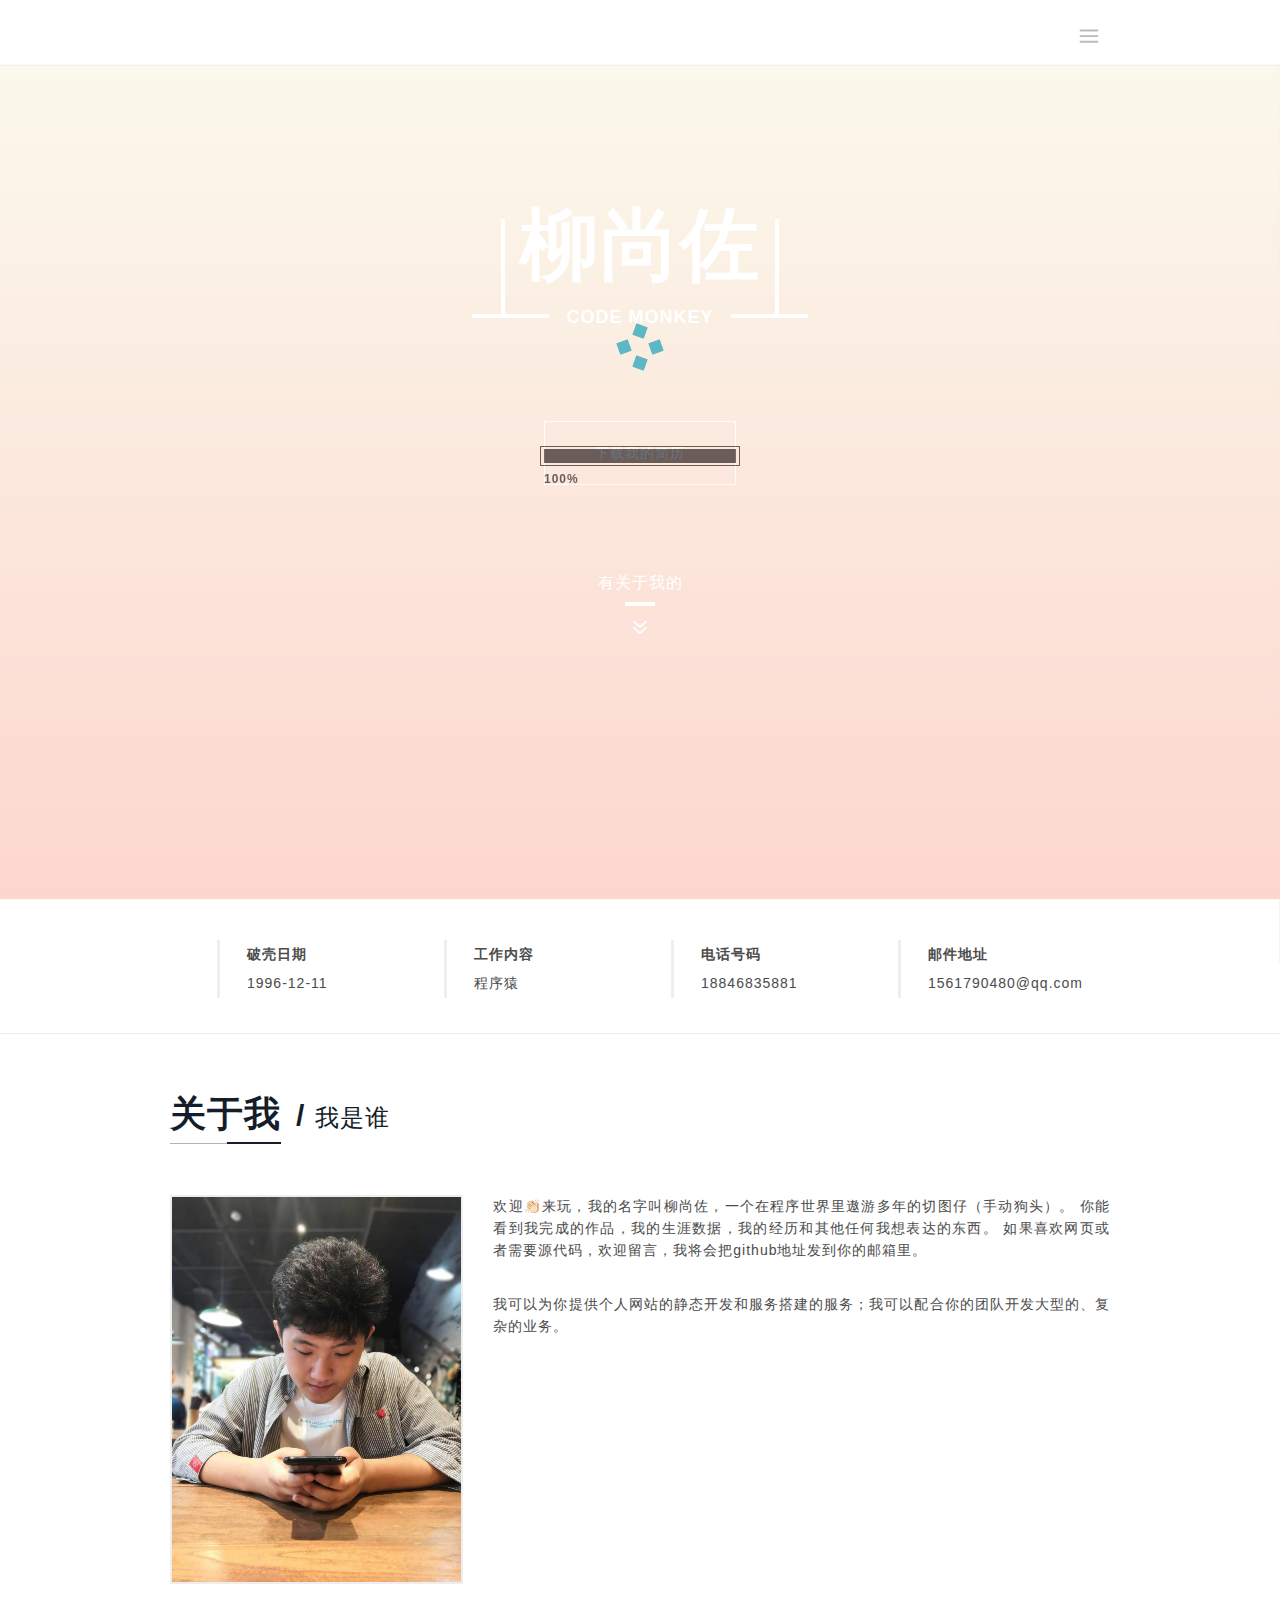
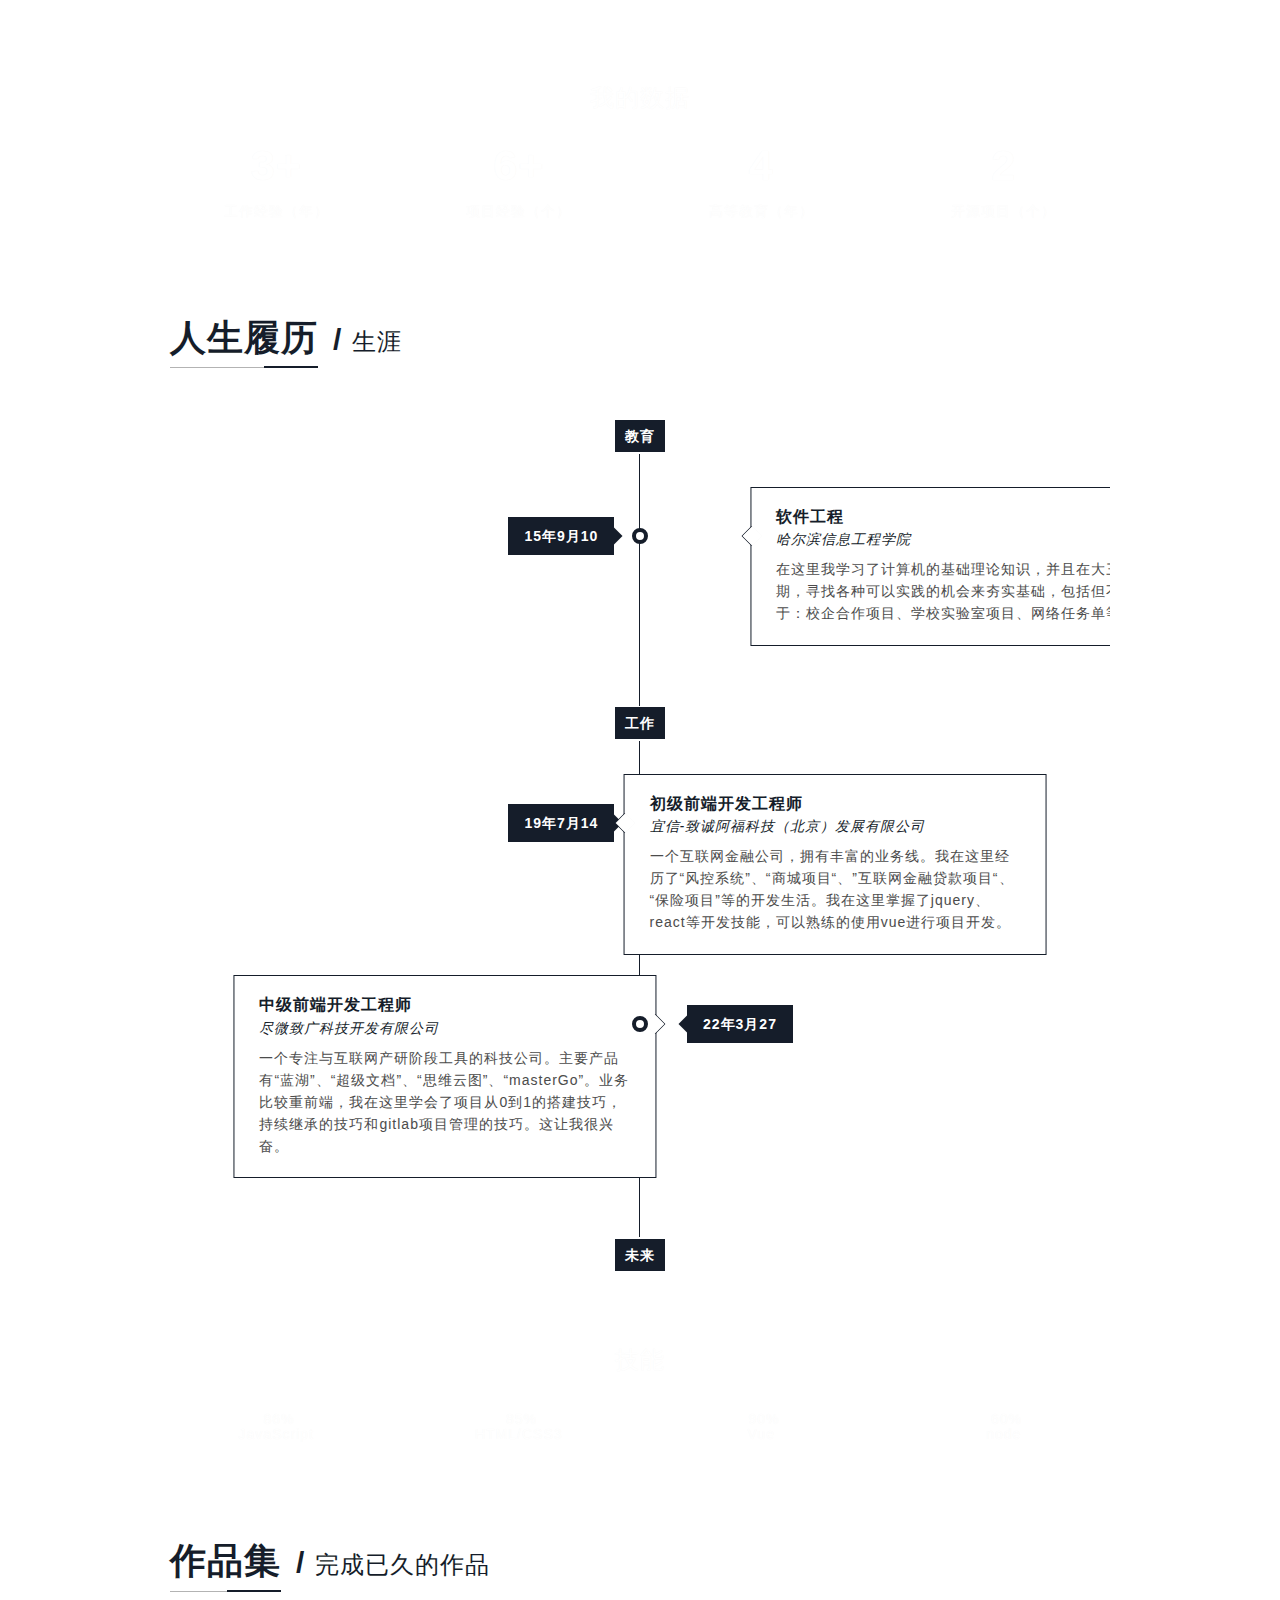
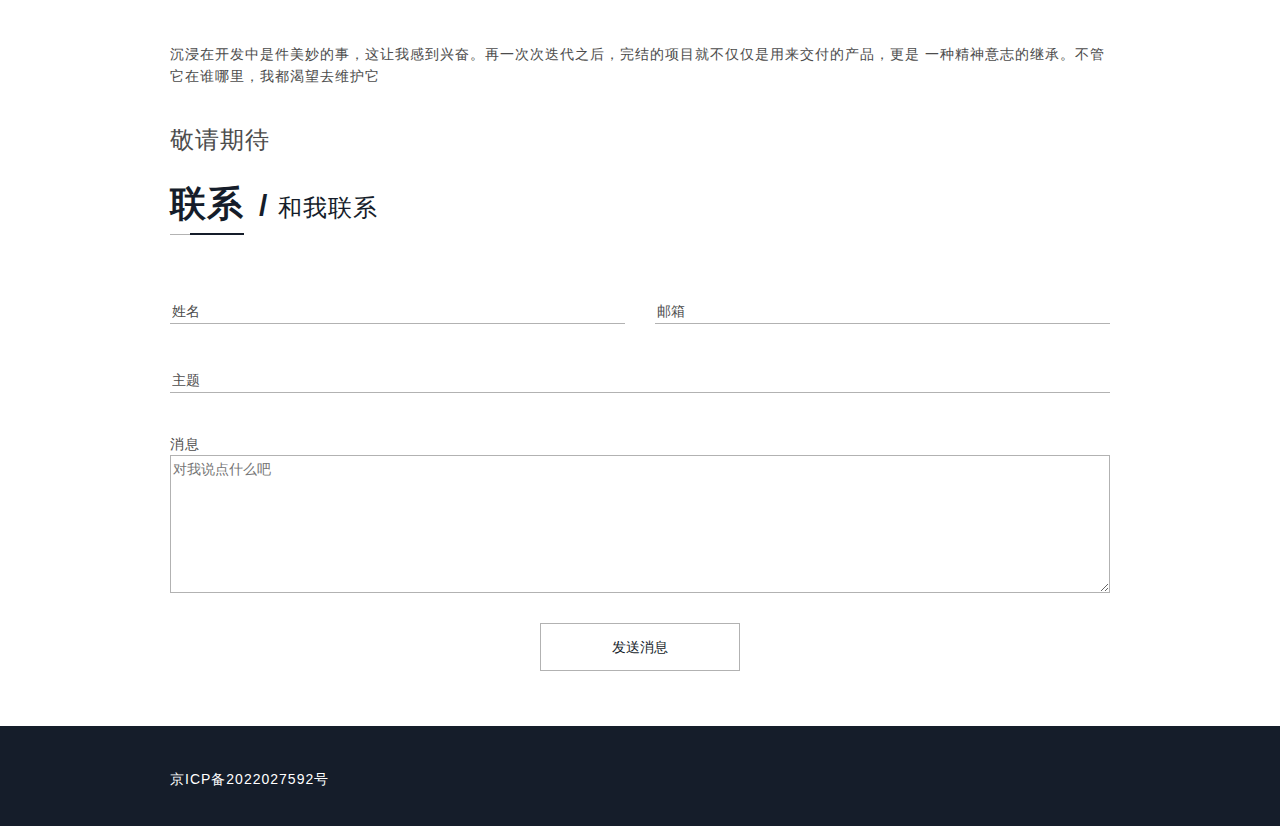
==== static/index.html @ 1872801d "create action" ====
<!DOCTYPE html>
<html lang="en">
  <head>
    <meta charset="utf-8" />
    <meta name="viewport" content="width=device-width, initial-scale=1.0" />
    <meta name="description" content="SquareRoot-Responsive OnePage Template" />
    <meta
      name="keywords"
      content="one page, html5, jquery, responsive, squareroot, portfolio, personal"
    />
    <meta name="author" content="solutionportal" />
    <title>SquareRoot- Responsive OnePage Template</title>

    <link rel="stylesheet" href="./css/styles.css" />
    <link href="./css/magnific-popup.css" rel="stylesheet" />
    <!-- Main css -->
    <link rel="stylesheet" href="./css/main.css" />
    <link href="./css/css.css" rel="stylesheet" type="text/css" />
    <script src="./js/google_analytics_auto.js"></script>
  </head>
  <body>
    <!-- Preloader Start-->
    <div id="preload">
      <img src="./picture/preload.gif" alt="preload" />
    </div>
    <!-- Preloader End -->

    <header id="header" class="page-head clearfix">
      <div class="container">
        <div class="site-logo">
          <!-- <img src="./picture/logo.png" alt="site-logo"> -->
        </div>
        <nav>
          <ul class="main-nav">
            <li class="nav-control">
              <a href="#non" class="e-eleganticons-53">&nbsp;</a>
              <ul class="inner-nav">
                <li>
                  <a href="#home" class="e-eleganticons-92"
                    ><span>Home</span></a
                  >
                </li>
                <li>
                  <a href="#about" class="e-eleganticons-183"
                    ><span>About</span></a
                  >
                </li>
                <li>
                  <a href="#resume" class="e-eleganticons-101"
                    ><span>Resume</span></a
                  >
                </li>
                <li>
                  <a href="#portfolio" class="e-eleganticons-116"
                    ><span>Portfolio</span></a
                  >
                </li>
                <li>
                  <a href="#contact" class="e-eleganticons-99"
                    ><span>Contact</span></a
                  >
                </li>
              </ul>
            </li>
          </ul>
          <!-- End Nav -->
        </nav>
      </div>
    </header>

    <div class="home" id="home">
      <header class="big-title">
        <h1 class="big-head"><span>柳尚佐</span></h1>
        <h4 class="text-sub"><span>Code Monkey</span></h4>
      </header>
      <div class="cv-btn">
        <a href="././柳尚佐-前端开发工程师.pdf">下载我的简历</a>
      </div>
      <div class="learn-more">
        <a href="#about" class="e-eleganticons-162">有关于我的</a>
      </div>
    </div>

    <div class="about" id="about">
      <!-- Extra Info -->
      <div class="extra-info">
        <div class="container">
          <ul class="row">
            <li class="birthdate col-md-3 col-sm-3 col-xs-6">
              <span class="head">破壳日期</span>
              <span>1996-12-11</span>
            </li>
            <li class="work-type col-md-3 col-sm-3 col-xs-6">
              <span class="head">工作内容</span>
              <span>程序猿</span>
            </li>
            <li class="phone-no col-md-3 col-sm-3 col-xs-6">
              <span class="head">电话号码</span>
              <span>18846835881</span>
            </li>
            <li class="email col-md-3 col-sm-3 col-xs-6">
              <span class="head">邮件地址</span>
              <span>1561790480@qq.com</span>
            </li>
          </ul>
        </div>
      </div>
      <!-- Author Info -->
      <div class="author-info container">
        <header class="title">
          <h2>关于我</h2>
          <h3><span>/</span>我是谁</h3>
        </header>
        <div class="info row">
          <figure class="col-md-4 col-sm-5 author-pic">
            <img src="./picture/author-pic.jpg" alt="author-pic" />
          </figure>
          <div class="desc col-md-8 col-sm-7">
            <p>
              欢迎👏🏻来玩，我的名字叫柳尚佐，一个在程序世界里遨游多年的切图仔（手动狗头）。
              你能看到我完成的作品，我的生涯数据，我的经历和其他任何我想表达的东西。
              如果喜欢网页或者需要源代码，欢迎留言，我将会把github地址发到你的邮箱里。
            </p>
            <br />
            <p>
			   我可以为你提供个人网站的静态开发和服务搭建的服务；我可以配合你的团队开发大型的、复杂的业务。
			</p>
          </div>
        </div>
      </div>

      <!-- Statistics -->
      <div class="statistics">
        <div class="container">
          <h3 class="title">我的数据</h3>
          <div class="row desc">
            <div class="col-md-3 col-sm-3 col-xs-6">
              <span class="num">3+</span>
              <span>工作经验（年）</span>
            </div>
            <div class="col-md-3 col-sm-3 col-xs-6">
              <span class="num">6+</span>
              <span>项目经验（个）</span>
            </div>
            <div class="col-md-3 col-sm-3 col-xs-6">
              <span class="num">4</span>
              <span>高等教育（年）</span>
            </div>
            <div class="col-md-3 col-sm-3 col-xs-6">
              <span class="num">2</span>
              <span>开源项目（个）</span>
            </div>
          </div>
        </div>
      </div>
    </div>
    <!-- End About Section -->

    <div class="resume" id="resume">
      <div class="timeline container">
        <header class="title">
          <h2>人生履历</h2>
          <h3><span>/</span>生涯</h3>
        </header>

        <div class="education timeline-cont clearfix">
          <span class="title"><strong>教育</strong></span>
          <div class="group group-1 clearfix">
            <span class="date">15年9月10</span>
            <span class="point-circle"></span>
            <div class="desc-box">
              <h4>软件工程</h4>
              <span class="sub-title">哈尔滨信息工程学院</span>
              <p>
                在这里我学习了计算机的基础理论知识，并且在大三后期，寻找各种可以实践的机会来夯实基础，包括但不限于：校企合作项目、学校实验室项目、网络任务单等。
              </p>
            </div>
          </div>
        </div>
        <!-- End Education -->

        <div class="experience timeline-cont clearfix">
          <span class="title"><strong>工作</strong></span>
          <div class="group group-2 clearfix">
            <span class="date">19年7月14</span>
            <span class="point-circle"></span>
            <div class="desc-box">
              <h4>初级前端开发工程师</h4>
              <span class="sub-title"
                >宜信-致诚阿福科技（北京）发展有限公司</span
              >
              <p>
                一个互联网金融公司，拥有丰富的业务线。我在这里经历了“风控系统”、“商城项目“、”互联网金融贷款项目“、“保险项目”等的开发生活。我在这里掌握了jquery、react等开发技能，可以熟练的使用vue进行项目开发。
              </p>
            </div>
          </div>

          <div class="group group-1 group-alter clearfix">
            <div class="desc-box">
              <h4>中级前端开发工程师</h4>
              <span class="sub-title">尽微致广科技开发有限公司</span>
              <p>
                一个专注与互联网产研阶段工具的科技公司。主要产品有“蓝湖”、“超级文档”、“思维云图”、“masterGo”。业务比较重前端，我在这里学会了项目从0到1的搭建技巧，持续继承的技巧和gitlab项目管理的技巧。这让我很兴奋。
              </p>
            </div>
            <span class="point-circle"></span>
            <span class="date">22年3月27</span>
          </div>
        </div>
        <!-- End Experience -->

        <div class="end-box clearfix">
          <span class="title"><strong>未来</strong></span>
        </div>
      </div>
      <!-- End Timeline -->

      <!-- Skills -->
      <div class="skills">
        <div class="container">
          <h3 class="title">技能</h3>
          <div class="row">
            <div class="chart col-md-3 col-sm-6 col-xs-6">
              <div class="chart-draw" data-percent="86"><em>86%</em></div>
              <span class="sub">JavaScript</span>
            </div>

            <div class="chart col-md-3 col-sm-6 col-xs-6">
              <div class="chart-draw" data-percent="85"><em>85%</em></div>
              <span class="sub">HTML/CSS3</span>
            </div>
            <div class="chart col-md-3 col-sm-6 col-xs-6">
              <div class="chart-draw" data-percent="90"><em>90%</em></div>
              <span class="sub">Vue</span>
            </div>
            <div class="chart col-md-3 col-sm-6 col-xs-6">
              <div class="chart-draw" data-percent="60"><em>60%</em></div>
              <span class="sub">node</span>
            </div>
          </div>
        </div>
      </div>
      <!-- End Skills -->
    </div>
    <!-- End Resume Section -->

    <div class="portfolio" id="portfolio">
      <div class="works container">
        <header class="title">
          <h2>作品集</h2>
          <h3><span>/</span>完成已久的作品</h3>
        </header>
        <p class="desc">
          沉浸在开发中是件美妙的事，这让我感到兴奋。再一次次迭代之后，完结的项目就不仅仅是用来交付的产品，更是
          一种精神意志的继承。不管它在谁哪里，我都渴望去维护它
        </p>
		<h3>敬请期待</h3>
        <!-- <ul class="filter-menu">
          <li>
            <a href="#non" class="filter-current" data-filter="*">所有项目</a
            >&nbsp;//&nbsp;
          </li>
          <li><a href="#non" data-filter=".print">阿福的</a>&nbsp;//&nbsp;</li>
        </ul>
        <ul class="filter-port row">
          <li class="item print col-md-4 col-sm-6">
            <figure>
              <img src="./picture/1.jpg" alt="placeholder-img" />
              <a href="./picture/1.jpg" rel="external"
                >Project Title<span><em>subtitle</em></span></a
              >
            </figure>
          </li>
          <li class="item design col-md-4 col-sm-6">
            <figure>
              <img src="./picture/2.jpg" alt="placeholder-img" />
              <a href="./picture/2.jpg" rel="external"
                >Project Title<span><em>subtitle</em></span></a
              >
            </figure>
          </li>
          <li class="item illustration col-md-4 col-sm-6">
            <figure>
              <img src="./picture/3.jpg" alt="placeholder-img" />
              <a href="./picture/3.jpg" rel="external"
                >Project Title<span><em>subtitle</em></span></a
              >
            </figure>
          </li>
          <li class="item print col-md-4 col-sm-6">
            <figure>
              <img src="./picture/4.jpg" alt="placeholder-img" />
              <a href="./picture/4.jpg" rel="external"
                >Project Title<span><em>subtitle</em></span></a
              >
            </figure>
          </li>
          <li class="item design col-md-4 col-sm-6">
            <figure>
              <img src="./picture/5.jpg" alt="placeholder-img" />
              <a href="./picture/6.jpg" rel="external"
                >Project Title<span><em>subtitle</em></span></a
              >
            </figure>
          </li>
          <li class="item print col-md-4 col-sm-6">
            <figure>
              <img src="./picture/6.jpg" alt="placeholder-img" />
              <a href="./picture/6.jpg" rel="external"
                >Project Title<span><em>subtitle</em></span></a
              >
            </figure>
          </li>
        </ul> -->
      </div>
    </div>
    <!-- End Portfolio Section -->

    <div class="contact" id="contact">
      <div class="container">
        <header class="title">
          <h2>联系</h2>
          <h3><span>/</span>和我联系</h3>
        </header>
        <form
          id="contact-form"
          method="post"
          name="contact-form"
          action="contact.php"
          class="contact-form row"
        >
          <div class="inputs col-md-6 col-sm-6 col-xs-6">
            <input type="text" id="name" name="name" placeholder="姓名" />
          </div>
          <div class="inputs col-md-6 col-sm-6 col-xs-6">
            <input type="email" id="email" name="email" placeholder="邮箱" />
          </div>
          <div class="inputs col-md-12 col-sm-12 col-xs-12">
            <input type="text" id="subject" name="subject" placeholder="主题" />
          </div>
          <div class="inputs col-md-12 col-sm-12 col-xs-12">
            <label for="message">消息</label>
            <textarea
              id="message"
              name="message"
              cols="50"
              rows="6"
              placeholder="对我说点什么吧"
            ></textarea>
          </div>
          <div class="inputs contact-submit">
            <input type="submit" id="form-submit" value="发送消息" />
          </div>
        </form>
      </div>
    </div>
    <!-- End Contact Section -->

    <footer id="footer" class="page-foot clearfix">
      <div class="container">
        <p class="copyright">
          <a target="_blank" href="https://beian.miit.gov.cn"
            >京ICP备2022027592号</a
          >
        </p>
        <!-- <ul class="socials">
          <li><a href="#non" class="e-eleganticons-208"></a></li>
          <li><a href="#non" class="e-eleganticons-207"></a></li>
          <li><a href="#non" class="e-eleganticons-13"></a></li>
          <li><a href="#non" class="e-eleganticons-17"></a></li>
        </ul> -->
      </div>
    </footer>

    <script src="./js/jquery-1.10.2.min.js"></script>
    <script src="./js/preloader.js"></script>
    <script src="./js/custom.js"></script>
    <!-- For IE9 and below -->
    <!--[if lt IE 10]>
      <script src="js/jquery.placeholder.min.js"></script>
      <script type="text/javascript">
        $("input, textarea").placeholder();
      </script>
    <![endif]-->
  </body>
</html>
---- static/css/styles.css ----
@font-face {
  font-family: "elegant";
  src:url("../font/elegant.eot");
  src:url("../font/elegant.eot#iefix") format("embedded-opentype"),
    url("../font/elegant.woff") format("woff"),
    url("../font/elegant.ttf") format("truetype"),
    url("http://view.jqueryfuns.com/2014/5/30/552_328fe74c4844c137ad3e8bfd175eb071/fonts/elegant/fonts/elegant.svg#elegant") format("svg");
  font-weight: normal;
  font-style: normal;

}

[data-icon]:before {
  font-family: "elegant" !important;
  content: attr(data-icon);
  font-style: normal !important;
  font-weight: normal !important;
  font-variant: normal !important;
  text-transform: none !important;
  speak: none;
  line-height: 1;
  -webkit-font-smoothing: antialiased;
  -moz-osx-font-smoothing: grayscale;
}

[class^="e-"]:before,
[class*=" e-"]:before {
  font-family: "elegant" !important;
  font-style: normal !important;
  font-weight: normal !important;
  font-variant: normal !important;
  text-transform: none !important;
  speak: none;
  line-height: 1;
  -webkit-font-smoothing: antialiased;
  -moz-osx-font-smoothing: grayscale;
}

.e-eleganticons:before {
  content: "a";
}
.e-eleganticons-1:before {
  content: "b";
}
.e-eleganticons:before {
  content: "a";
}
.e-eleganticons-1:before {
  content: "b";
}
.e-eleganticons-2:before {
  content: "c";
}
.e-eleganticons-3:before {
  content: "d";
}
.e-eleganticons-4:before {
  content: "e";
}
.e-eleganticons-5:before {
  content: "f";
}
.e-eleganticons-6:before {
  content: "g";
}
.e-eleganticons-7:before {
  content: "h";
}
.e-eleganticons-8:before {
  content: "i";
}
.e-eleganticons-9:before {
  content: "j";
}
.e-eleganticons-10:before {
  content: "k";
}
.e-eleganticons-11:before {
  content: "l";
}
.e-eleganticons-12:before {
  content: "m";
}
.e-eleganticons-13:before {
  content: "n";
}
.e-eleganticons-14:before {
  content: "o";
}
.e-eleganticons-15:before {
  content: "p";
}
.e-eleganticons-16:before {
  content: "q";
}
.e-eleganticons-17:before {
  content: "r";
}
.e-eleganticons-18:before {
  content: "s";
}
.e-eleganticons-19:before {
  content: "t";
}
.e-eleganticons-20:before {
  content: "u";
}
.e-eleganticons-21:before {
  content: "v";
}
.e-eleganticons-22:before {
  content: "w";
}
.e-eleganticons-23:before {
  content: "x";
}
.e-eleganticons-24:before {
  content: "y";
}
.e-eleganticons-25:before {
  content: "z";
}
.e-eleganticons-26:before {
  content: "A";
}
.e-eleganticons-27:before {
  content: "B";
}
.e-eleganticons-28:before {
  content: "C";
}
.e-eleganticons-29:before {
  content: "D";
}
.e-eleganticons-30:before {
  content: "E";
}
.e-eleganticons-31:before {
  content: "F";
}
.e-eleganticons-32:before {
  content: "G";
}
.e-eleganticons-33:before {
  content: "H";
}
.e-eleganticons-34:before {
  content: "I";
}
.e-eleganticons-35:before {
  content: "J";
}
.e-eleganticons-36:before {
  content: "K";
}
.e-eleganticons-37:before {
  content: "L";
}
.e-eleganticons-38:before {
  content: "M";
}
.e-eleganticons-39:before {
  content: "N";
}
.e-eleganticons-40:before {
  content: "O";
}
.e-eleganticons-41:before {
  content: "P";
}
.e-eleganticons-42:before {
  content: "Q";
}
.e-eleganticons-43:before {
  content: "R";
}
.e-eleganticons-44:before {
  content: "S";
}
.e-eleganticons-45:before {
  content: "T";
}
.e-eleganticons-46:before {
  content: "U";
}
.e-eleganticons-47:before {
  content: "V";
}
.e-eleganticons-48:before {
  content: "W";
}
.e-eleganticons-49:before {
  content: "X";
}
.e-eleganticons-50:before {
  content: "Y";
}
.e-eleganticons-51:before {
  content: "Z";
}
.e-eleganticons-52:before {
  content: "0";
}
.e-eleganticons-53:before {
  content: "1";
}
.e-eleganticons-54:before {
  content: "2";
}
.e-eleganticons-55:before {
  content: "3";
}
.e-eleganticons-56:before {
  content: "4";
}
.e-eleganticons-57:before {
  content: "5";
}
.e-eleganticons-58:before {
  content: "6";
}
.e-eleganticons-59:before {
  content: "7";
}
.e-eleganticons-60:before {
  content: "8";
}
.e-eleganticons-61:before {
  content: "9";
}
.e-eleganticons-62:before {
  content: "!";
}
.e-eleganticons-63:before {
  content: "\"";
}
.e-eleganticons-64:before {
  content: "#";
}
.e-eleganticons-65:before {
  content: "$";
}
.e-eleganticons-66:before {
  content: "%";
}
.e-eleganticons-67:before {
  content: "&";
}
.e-eleganticons-68:before {
  content: "'";
}
.e-eleganticons-69:before {
  content: "(";
}
.e-eleganticons-70:before {
  content: ")";
}
.e-eleganticons-71:before {
  content: "*";
}
.e-eleganticons-72:before {
  content: "+";
}
.e-eleganticons-73:before {
  content: ",";
}
.e-eleganticons-74:before {
  content: "-";
}
.e-eleganticons-75:before {
  content: ".";
}
.e-eleganticons-76:before {
  content: "/";
}
.e-eleganticons-77:before {
  content: ":";
}
.e-eleganticons-78:before {
  content: ";";
}
.e-eleganticons-79:before {
  content: "<";
}
.e-eleganticons-80:before {
  content: "=";
}
.e-eleganticons-81:before {
  content: ">";
}
.e-eleganticons-82:before {
  content: "?";
}
.e-eleganticons-83:before {
  content: "@";
}
.e-eleganticons-84:before {
  content: "[";
}
.e-eleganticons-85:before {
  content: "]";
}
.e-eleganticons-86:before {
  content: "^";
}
.e-eleganticons-87:before {
  content: "_";
}
.e-eleganticons-88:before {
  content: "`";
}
.e-eleganticons-89:before {
  content: "{";
}
.e-eleganticons-90:before {
  content: "|";
}
.e-eleganticons-91:before {
  content: "}";
}
.e-eleganticons-92:before {
  content: "~";
}
.e-eleganticons-93:before {
  content: "\\";
}
.e-eleganticons-94:before {
  content: "\e000";
}
.e-eleganticons-95:before {
  content: "\e001";
}
.e-eleganticons-96:before {
  content: "\e002";
}
.e-eleganticons-97:before {
  content: "\e003";
}
.e-eleganticons-98:before {
  content: "\e004";
}
.e-eleganticons-99:before {
  content: "\e005";
}
.e-eleganticons-100:before {
  content: "\e006";
}
.e-eleganticons-101:before {
  content: "\e007";
}
.e-eleganticons-102:before {
  content: "\e008";
}
.e-eleganticons-103:before {
  content: "\e009";
}
.e-eleganticons-104:before {
  content: "\e00a";
}
.e-eleganticons-105:before {
  content: "\e00b";
}
.e-eleganticons-106:before {
  content: "\e00c";
}
.e-eleganticons-107:before {
  content: "\e00d";
}
.e-eleganticons-108:before {
  content: "\e00e";
}
.e-eleganticons-109:before {
  content: "\e00f";
}
.e-eleganticons-110:before {
  content: "\e010";
}
.e-eleganticons-111:before {
  content: "\e011";
}
.e-eleganticons-112:before {
  content: "\e012";
}
.e-eleganticons-113:before {
  content: "\e013";
}
.e-eleganticons-114:before {
  content: "\e014";
}
.e-eleganticons-115:before {
  content: "\e015";
}
.e-eleganticons-116:before {
  content: "\e016";
}
.e-eleganticons-117:before {
  content: "\e017";
}
.e-eleganticons-118:before {
  content: "\e018";
}
.e-eleganticons-119:before {
  content: "\e019";
}
.e-eleganticons-120:before {
  content: "\e01a";
}
.e-eleganticons-121:before {
  content: "\e01b";
}
.e-eleganticons-122:before {
  content: "\e01c";
}
.e-eleganticons-123:before {
  content: "\e01d";
}
.e-eleganticons-124:before {
  content: "\e01e";
}
.e-eleganticons-125:before {
  content: "\e01f";
}
.e-eleganticons-126:before {
  content: "\e020";
}
.e-eleganticons-127:before {
  content: "\e021";
}
.e-eleganticons-128:before {
  content: "\e022";
}
.e-eleganticons-129:before {
  content: "\e023";
}
.e-eleganticons-130:before {
  content: "\e024";
}
.e-eleganticons-131:before {
  content: "\e025";
}
.e-eleganticons-132:before {
  content: "\e026";
}
.e-eleganticons-133:before {
  content: "\e027";
}
.e-eleganticons-134:before {
  content: "\e028";
}
.e-eleganticons-135:before {
  content: "\e029";
}
.e-eleganticons-136:before {
  content: "\e02a";
}
.e-eleganticons-137:before {
  content: "\e02b";
}
.e-eleganticons-138:before {
  content: "\e02c";
}
.e-eleganticons-139:before {
  content: "\e02d";
}
.e-eleganticons-140:before {
  content: "\e02e";
}
.e-eleganticons-141:before {
  content: "\e02f";
}
.e-eleganticons-142:before {
  content: "\e030";
}
.e-eleganticons-143:before {
  content: "\e031";
}
.e-eleganticons-144:before {
  content: "\e032";
}
.e-eleganticons-145:before {
  content: "\e033";
}
.e-eleganticons-146:before {
  content: "\e034";
}
.e-eleganticons-147:before {
  content: "\e035";
}
.e-eleganticons-148:before {
  content: "\e036";
}
.e-eleganticons-149:before {
  content: "\e037";
}
.e-eleganticons-150:before {
  content: "\e038";
}
.e-eleganticons-151:before {
  content: "\e039";
}
.e-eleganticons-152:before {
  content: "\e03a";
}
.e-eleganticons-153:before {
  content: "\e03b";
}
.e-eleganticons-154:before {
  content: "\e03c";
}
.e-eleganticons-155:before {
  content: "\e03d";
}
.e-eleganticons-156:before {
  content: "\e03e";
}
.e-eleganticons-157:before {
  content: "\e03f";
}
.e-eleganticons-158:before {
  content: "\e040";
}
.e-eleganticons-159:before {
  content: "\e041";
}
.e-eleganticons-160:before {
  content: "\e042";
}
.e-eleganticons-161:before {
  content: "\e043";
}
.e-eleganticons-162:before {
  content: "\e044";
}
.e-eleganticons-163:before {
  content: "\e045";
}
.e-eleganticons-164:before {
  content: "\e046";
}
.e-eleganticons-165:before {
  content: "\e047";
}
.e-eleganticons-166:before {
  content: "\e048";
}
.e-eleganticons-167:before {
  content: "\e049";
}
.e-eleganticons-168:before {
  content: "\e04a";
}
.e-eleganticons-169:before {
  content: "\e04b";
}
.e-eleganticons-170:before {
  content: "\e04c";
}
.e-eleganticons-171:before {
  content: "\e04d";
}
.e-eleganticons-172:before {
  content: "\e04e";
}
.e-eleganticons-173:before {
  content: "\e04f";
}
.e-eleganticons-174:before {
  content: "\e050";
}
.e-eleganticons-175:before {
  content: "\e051";
}
.e-eleganticons-176:before {
  content: "\e052";
}
.e-eleganticons-177:before {
  content: "\e053";
}
.e-eleganticons-178:before {
  content: "\e054";
}
.e-eleganticons-179:before {
  content: "\e055";
}
.e-eleganticons-180:before {
  content: "\e056";
}
.e-eleganticons-181:before {
  content: "\e057";
}
.e-eleganticons-182:before {
  content: "\e058";
}
.e-eleganticons-183:before {
  content: "\e059";
}
.e-eleganticons-184:before {
  content: "\e05a";
}
.e-eleganticons-185:before {
  content: "\e05b";
}
.e-eleganticons-186:before {
  content: "\e05c";
}
.e-eleganticons-187:before {
  content: "\e05d";
}
.e-eleganticons-188:before {
  content: "\e05e";
}
.e-eleganticons-189:before {
  content: "\e05f";
}
.e-eleganticons-190:before {
  content: "\e060";
}
.e-eleganticons-191:before {
  content: "\e061";
}
.e-eleganticons-192:before {
  content: "\e062";
}
.e-eleganticons-193:before {
  content: "\e063";
}
.e-eleganticons-194:before {
  content: "\e064";
}
.e-eleganticons-195:before {
  content: "\e065";
}
.e-eleganticons-196:before {
  content: "\e066";
}
.e-eleganticons-197:before {
  content: "\e067";
}
.e-eleganticons-198:before {
  content: "\e068";
}
.e-eleganticons-199:before {
  content: "\e069";
}
.e-eleganticons-200:before {
  content: "\e06a";
}
.e-eleganticons-201:before {
  content: "\e06b";
}
.e-eleganticons-202:before {
  content: "\e06c";
}
.e-eleganticons-203:before {
  content: "\e06d";
}
.e-eleganticons-204:before {
  content: "\e06e";
}
.e-eleganticons-205:before {
  content: "\e06f";
}
.e-eleganticons-206:before {
  content: "\e070";
}
.e-eleganticons-207:before {
  content: "\e071";
}
.e-eleganticons-208:before {
  content: "\e072";
}
.e-eleganticons-209:before {
  content: "\e073";
}
.e-eleganticons-210:before {
  content: "\e074";
}
---- static/css/css.css ----
/* cyrillic-ext */
@font-face {
  font-family: 'Open Sans';
  font-style: italic;
  font-weight: 300;
  font-stretch: 100%;
  src: url(../font/memtYaGs126MiZpBA-UFUIcVXSCEkx2cmqvXlWqWtE6F15M.woff2) format('woff2');
  unicode-range: U+0460-052F, U+1C80-1C88, U+20B4, U+2DE0-2DFF, U+A640-A69F, U+FE2E-FE2F;
}
/* cyrillic */
@font-face {
  font-family: 'Open Sans';
  font-style: italic;
  font-weight: 300;
  font-stretch: 100%;
  src: url(../font/memtYaGs126MiZpBA-UFUIcVXSCEkx2cmqvXlWqWvU6F15M.woff2) format('woff2');
  unicode-range: U+0400-045F, U+0490-0491, U+04B0-04B1, U+2116;
}
/* greek-ext */
@font-face {
  font-family: 'Open Sans';
  font-style: italic;
  font-weight: 300;
  font-stretch: 100%;
  src: url(../font/memtYaGs126MiZpBA-UFUIcVXSCEkx2cmqvXlWqWtU6F15M.woff2) format('woff2');
  unicode-range: U+1F00-1FFF;
}
/* greek */
@font-face {
  font-family: 'Open Sans';
  font-style: italic;
  font-weight: 300;
  font-stretch: 100%;
  src: url(../font/memtYaGs126MiZpBA-UFUIcVXSCEkx2cmqvXlWqWuk6F15M.woff2) format('woff2');
  unicode-range: U+0370-03FF;
}
/* hebrew */
@font-face {
  font-family: 'Open Sans';
  font-style: italic;
  font-weight: 300;
  font-stretch: 100%;
  src: url(../font/memtYaGs126MiZpBA-UFUIcVXSCEkx2cmqvXlWqWu06F15M.woff2) format('woff2');
  unicode-range: U+0590-05FF, U+20AA, U+25CC, U+FB1D-FB4F;
}
/* vietnamese */
@font-face {
  font-family: 'Open Sans';
  font-style: italic;
  font-weight: 300;
  font-stretch: 100%;
  src: url(../font/memtYaGs126MiZpBA-UFUIcVXSCEkx2cmqvXlWqWtk6F15M.woff2) format('woff2');
  unicode-range: U+0102-0103, U+0110-0111, U+0128-0129, U+0168-0169, U+01A0-01A1, U+01AF-01B0, U+1EA0-1EF9, U+20AB;
}
/* latin-ext */
@font-face {
  font-family: 'Open Sans';
  font-style: italic;
  font-weight: 300;
  font-stretch: 100%;
  src: url(../font/memtYaGs126MiZpBA-UFUIcVXSCEkx2cmqvXlWqWt06F15M.woff2) format('woff2');
  unicode-range: U+0100-024F, U+0259, U+1E00-1EFF, U+2020, U+20A0-20AB, U+20AD-20CF, U+2113, U+2C60-2C7F, U+A720-A7FF;
}
/* latin */
@font-face {
  font-family: 'Open Sans';
  font-style: italic;
  font-weight: 300;
  font-stretch: 100%;
  src: url(../font/memtYaGs126MiZpBA-UFUIcVXSCEkx2cmqvXlWqWuU6F.woff2) format('woff2');
  unicode-range: U+0000-00FF, U+0131, U+0152-0153, U+02BB-02BC, U+02C6, U+02DA, U+02DC, U+2000-206F, U+2074, U+20AC, U+2122, U+2191, U+2193, U+2212, U+2215, U+FEFF, U+FFFD;
}
/* cyrillic-ext */
@font-face {
  font-family: 'Open Sans';
  font-style: italic;
  font-weight: 400;
  font-stretch: 100%;
  src: url(../font/memtYaGs126MiZpBA-UFUIcVXSCEkx2cmqvXlWqWtE6F15M.woff2) format('woff2');
  unicode-range: U+0460-052F, U+1C80-1C88, U+20B4, U+2DE0-2DFF, U+A640-A69F, U+FE2E-FE2F;
}
/* cyrillic */
@font-face {
  font-family: 'Open Sans';
  font-style: italic;
  font-weight: 400;
  font-stretch: 100%;
  src: url(../font/memtYaGs126MiZpBA-UFUIcVXSCEkx2cmqvXlWqWvU6F15M.woff2) format('woff2');
  unicode-range: U+0400-045F, U+0490-0491, U+04B0-04B1, U+2116;
}
/* greek-ext */
@font-face {
  font-family: 'Open Sans';
  font-style: italic;
  font-weight: 400;
  font-stretch: 100%;
  src: url(../font/memtYaGs126MiZpBA-UFUIcVXSCEkx2cmqvXlWqWtU6F15M.woff2) format('woff2');
  unicode-range: U+1F00-1FFF;
}
/* greek */
@font-face {
  font-family: 'Open Sans';
  font-style: italic;
  font-weight: 400;
  font-stretch: 100%;
  src: url(../font/memtYaGs126MiZpBA-UFUIcVXSCEkx2cmqvXlWqWuk6F15M.woff2) format('woff2');
  unicode-range: U+0370-03FF;
}
/* hebrew */
@font-face {
  font-family: 'Open Sans';
  font-style: italic;
  font-weight: 400;
  font-stretch: 100%;
  src: url(../font/memtYaGs126MiZpBA-UFUIcVXSCEkx2cmqvXlWqWu06F15M.woff2) format('woff2');
  unicode-range: U+0590-05FF, U+20AA, U+25CC, U+FB1D-FB4F;
}
/* vietnamese */
@font-face {
  font-family: 'Open Sans';
  font-style: italic;
  font-weight: 400;
  font-stretch: 100%;
  src: url(../font/memtYaGs126MiZpBA-UFUIcVXSCEkx2cmqvXlWqWtk6F15M.woff2) format('woff2');
  unicode-range: U+0102-0103, U+0110-0111, U+0128-0129, U+0168-0169, U+01A0-01A1, U+01AF-01B0, U+1EA0-1EF9, U+20AB;
}
/* latin-ext */
@font-face {
  font-family: 'Open Sans';
  font-style: italic;
  font-weight: 400;
  font-stretch: 100%;
  src: url(../font/memtYaGs126MiZpBA-UFUIcVXSCEkx2cmqvXlWqWt06F15M.woff2) format('woff2');
  unicode-range: U+0100-024F, U+0259, U+1E00-1EFF, U+2020, U+20A0-20AB, U+20AD-20CF, U+2113, U+2C60-2C7F, U+A720-A7FF;
}
/* latin */
@font-face {
  font-family: 'Open Sans';
  font-style: italic;
  font-weight: 400;
  font-stretch: 100%;
  src: url(../font/memtYaGs126MiZpBA-UFUIcVXSCEkx2cmqvXlWqWuU6F.woff2) format('woff2');
  unicode-range: U+0000-00FF, U+0131, U+0152-0153, U+02BB-02BC, U+02C6, U+02DA, U+02DC, U+2000-206F, U+2074, U+20AC, U+2122, U+2191, U+2193, U+2212, U+2215, U+FEFF, U+FFFD;
}
/* cyrillic-ext */
@font-face {
  font-family: 'Open Sans';
  font-style: italic;
  font-weight: 600;
  font-stretch: 100%;
  src: url(../font/memtYaGs126MiZpBA-UFUIcVXSCEkx2cmqvXlWqWtE6F15M.woff2) format('woff2');
  unicode-range: U+0460-052F, U+1C80-1C88, U+20B4, U+2DE0-2DFF, U+A640-A69F, U+FE2E-FE2F;
}
/* cyrillic */
@font-face {
  font-family: 'Open Sans';
  font-style: italic;
  font-weight: 600;
  font-stretch: 100%;
  src: url(../font/memtYaGs126MiZpBA-UFUIcVXSCEkx2cmqvXlWqWvU6F15M.woff2) format('woff2');
  unicode-range: U+0400-045F, U+0490-0491, U+04B0-04B1, U+2116;
}
/* greek-ext */
@font-face {
  font-family: 'Open Sans';
  font-style: italic;
  font-weight: 600;
  font-stretch: 100%;
  src: url(../font/memtYaGs126MiZpBA-UFUIcVXSCEkx2cmqvXlWqWtU6F15M.woff2) format('woff2');
  unicode-range: U+1F00-1FFF;
}
/* greek */
@font-face {
  font-family: 'Open Sans';
  font-style: italic;
  font-weight: 600;
  font-stretch: 100%;
  src: url(../font/memtYaGs126MiZpBA-UFUIcVXSCEkx2cmqvXlWqWuk6F15M.woff2) format('woff2');
  unicode-range: U+0370-03FF;
}
/* hebrew */
@font-face {
  font-family: 'Open Sans';
  font-style: italic;
  font-weight: 600;
  font-stretch: 100%;
  src: url(../font/memtYaGs126MiZpBA-UFUIcVXSCEkx2cmqvXlWqWu06F15M.woff2) format('woff2');
  unicode-range: U+0590-05FF, U+20AA, U+25CC, U+FB1D-FB4F;
}
/* vietnamese */
@font-face {
  font-family: 'Open Sans';
  font-style: italic;
  font-weight: 600;
  font-stretch: 100%;
  src: url(../font/memtYaGs126MiZpBA-UFUIcVXSCEkx2cmqvXlWqWtk6F15M.woff2) format('woff2');
  unicode-range: U+0102-0103, U+0110-0111, U+0128-0129, U+0168-0169, U+01A0-01A1, U+01AF-01B0, U+1EA0-1EF9, U+20AB;
}
/* latin-ext */
@font-face {
  font-family: 'Open Sans';
  font-style: italic;
  font-weight: 600;
  font-stretch: 100%;
  src: url(../font/memtYaGs126MiZpBA-UFUIcVXSCEkx2cmqvXlWqWt06F15M.woff2) format('woff2');
  unicode-range: U+0100-024F, U+0259, U+1E00-1EFF, U+2020, U+20A0-20AB, U+20AD-20CF, U+2113, U+2C60-2C7F, U+A720-A7FF;
}
/* latin */
@font-face {
  font-family: 'Open Sans';
  font-style: italic;
  font-weight: 600;
  font-stretch: 100%;
  src: url(../font/memtYaGs126MiZpBA-UFUIcVXSCEkx2cmqvXlWqWuU6F.woff2) format('woff2');
  unicode-range: U+0000-00FF, U+0131, U+0152-0153, U+02BB-02BC, U+02C6, U+02DA, U+02DC, U+2000-206F, U+2074, U+20AC, U+2122, U+2191, U+2193, U+2212, U+2215, U+FEFF, U+FFFD;
}
/* cyrillic-ext */
@font-face {
  font-family: 'Open Sans';
  font-style: italic;
  font-weight: 700;
  font-stretch: 100%;
  src: url(../font/memtYaGs126MiZpBA-UFUIcVXSCEkx2cmqvXlWqWtE6F15M.woff2) format('woff2');
  unicode-range: U+0460-052F, U+1C80-1C88, U+20B4, U+2DE0-2DFF, U+A640-A69F, U+FE2E-FE2F;
}
/* cyrillic */
@font-face {
  font-family: 'Open Sans';
  font-style: italic;
  font-weight: 700;
  font-stretch: 100%;
  src: url(../font/memtYaGs126MiZpBA-UFUIcVXSCEkx2cmqvXlWqWvU6F15M.woff2) format('woff2');
  unicode-range: U+0400-045F, U+0490-0491, U+04B0-04B1, U+2116;
}
/* greek-ext */
@font-face {
  font-family: 'Open Sans';
  font-style: italic;
  font-weight: 700;
  font-stretch: 100%;
  src: url(../font/memtYaGs126MiZpBA-UFUIcVXSCEkx2cmqvXlWqWtU6F15M.woff2) format('woff2');
  unicode-range: U+1F00-1FFF;
}
/* greek */
@font-face {
  font-family: 'Open Sans';
  font-style: italic;
  font-weight: 700;
  font-stretch: 100%;
  src: url(../font/memtYaGs126MiZpBA-UFUIcVXSCEkx2cmqvXlWqWuk6F15M.woff2) format('woff2');
  unicode-range: U+0370-03FF;
}
/* hebrew */
@font-face {
  font-family: 'Open Sans';
  font-style: italic;
  font-weight: 700;
  font-stretch: 100%;
  src: url(../font/memtYaGs126MiZpBA-UFUIcVXSCEkx2cmqvXlWqWu06F15M.woff2) format('woff2');
  unicode-range: U+0590-05FF, U+20AA, U+25CC, U+FB1D-FB4F;
}
/* vietnamese */
@font-face {
  font-family: 'Open Sans';
  font-style: italic;
  font-weight: 700;
  font-stretch: 100%;
  src: url(../font/memtYaGs126MiZpBA-UFUIcVXSCEkx2cmqvXlWqWtk6F15M.woff2) format('woff2');
  unicode-range: U+0102-0103, U+0110-0111, U+0128-0129, U+0168-0169, U+01A0-01A1, U+01AF-01B0, U+1EA0-1EF9, U+20AB;
}
/* latin-ext */
@font-face {
  font-family: 'Open Sans';
  font-style: italic;
  font-weight: 700;
  font-stretch: 100%;
  src: url(../font/memtYaGs126MiZpBA-UFUIcVXSCEkx2cmqvXlWqWt06F15M.woff2) format('woff2');
  unicode-range: U+0100-024F, U+0259, U+1E00-1EFF, U+2020, U+20A0-20AB, U+20AD-20CF, U+2113, U+2C60-2C7F, U+A720-A7FF;
}
/* latin */
@font-face {
  font-family: 'Open Sans';
  font-style: italic;
  font-weight: 700;
  font-stretch: 100%;
  src: url(../font/memtYaGs126MiZpBA-UFUIcVXSCEkx2cmqvXlWqWuU6F.woff2) format('woff2');
  unicode-range: U+0000-00FF, U+0131, U+0152-0153, U+02BB-02BC, U+02C6, U+02DA, U+02DC, U+2000-206F, U+2074, U+20AC, U+2122, U+2191, U+2193, U+2212, U+2215, U+FEFF, U+FFFD;
}
/* cyrillic-ext */
@font-face {
  font-family: 'Open Sans';
  font-style: italic;
  font-weight: 800;
  font-stretch: 100%;
  src: url(../font/memtYaGs126MiZpBA-UFUIcVXSCEkx2cmqvXlWqWtE6F15M.woff2) format('woff2');
  unicode-range: U+0460-052F, U+1C80-1C88, U+20B4, U+2DE0-2DFF, U+A640-A69F, U+FE2E-FE2F;
}
/* cyrillic */
@font-face {
  font-family: 'Open Sans';
  font-style: italic;
  font-weight: 800;
  font-stretch: 100%;
  src: url(../font/memtYaGs126MiZpBA-UFUIcVXSCEkx2cmqvXlWqWvU6F15M.woff2) format('woff2');
  unicode-range: U+0400-045F, U+0490-0491, U+04B0-04B1, U+2116;
}
/* greek-ext */
@font-face {
  font-family: 'Open Sans';
  font-style: italic;
  font-weight: 800;
  font-stretch: 100%;
  src: url(../font/memtYaGs126MiZpBA-UFUIcVXSCEkx2cmqvXlWqWtU6F15M.woff2) format('woff2');
  unicode-range: U+1F00-1FFF;
}
/* greek */
@font-face {
  font-family: 'Open Sans';
  font-style: italic;
  font-weight: 800;
  font-stretch: 100%;
  src: url(../font/memtYaGs126MiZpBA-UFUIcVXSCEkx2cmqvXlWqWuk6F15M.woff2) format('woff2');
  unicode-range: U+0370-03FF;
}
/* hebrew */
@font-face {
  font-family: 'Open Sans';
  font-style: italic;
  font-weight: 800;
  font-stretch: 100%;
  src: url(../font/memtYaGs126MiZpBA-UFUIcVXSCEkx2cmqvXlWqWu06F15M.woff2) format('woff2');
  unicode-range: U+0590-05FF, U+20AA, U+25CC, U+FB1D-FB4F;
}
/* vietnamese */
@font-face {
  font-family: 'Open Sans';
  font-style: italic;
  font-weight: 800;
  font-stretch: 100%;
  src: url(../font/memtYaGs126MiZpBA-UFUIcVXSCEkx2cmqvXlWqWtk6F15M.woff2) format('woff2');
  unicode-range: U+0102-0103, U+0110-0111, U+0128-0129, U+0168-0169, U+01A0-01A1, U+01AF-01B0, U+1EA0-1EF9, U+20AB;
}
/* latin-ext */
@font-face {
  font-family: 'Open Sans';
  font-style: italic;
  font-weight: 800;
  font-stretch: 100%;
  src: url(../font/memtYaGs126MiZpBA-UFUIcVXSCEkx2cmqvXlWqWt06F15M.woff2) format('woff2');
  unicode-range: U+0100-024F, U+0259, U+1E00-1EFF, U+2020, U+20A0-20AB, U+20AD-20CF, U+2113, U+2C60-2C7F, U+A720-A7FF;
}
/* latin */
@font-face {
  font-family: 'Open Sans';
  font-style: italic;
  font-weight: 800;
  font-stretch: 100%;
  src: url(../font/memtYaGs126MiZpBA-UFUIcVXSCEkx2cmqvXlWqWuU6F.woff2) format('woff2');
  unicode-range: U+0000-00FF, U+0131, U+0152-0153, U+02BB-02BC, U+02C6, U+02DA, U+02DC, U+2000-206F, U+2074, U+20AC, U+2122, U+2191, U+2193, U+2212, U+2215, U+FEFF, U+FFFD;
}
/* cyrillic-ext */
@font-face {
  font-family: 'Open Sans';
  font-style: normal;
  font-weight: 300;
  font-stretch: 100%;
  src: url(../font/memvYaGs126MiZpBA-UvWbX2vVnXBbObj2OVTSKmu1aB.woff2) format('woff2');
  unicode-range: U+0460-052F, U+1C80-1C88, U+20B4, U+2DE0-2DFF, U+A640-A69F, U+FE2E-FE2F;
}
/* cyrillic */
@font-face {
  font-family: 'Open Sans';
  font-style: normal;
  font-weight: 300;
  font-stretch: 100%;
  src: url(../font/memvYaGs126MiZpBA-UvWbX2vVnXBbObj2OVTSumu1aB.woff2) format('woff2');
  unicode-range: U+0400-045F, U+0490-0491, U+04B0-04B1, U+2116;
}
/* greek-ext */
@font-face {
  font-family: 'Open Sans';
  font-style: normal;
  font-weight: 300;
  font-stretch: 100%;
  src: url(../font/memvYaGs126MiZpBA-UvWbX2vVnXBbObj2OVTSOmu1aB.woff2) format('woff2');
  unicode-range: U+1F00-1FFF;
}
/* greek */
@font-face {
  font-family: 'Open Sans';
  font-style: normal;
  font-weight: 300;
  font-stretch: 100%;
  src: url(../font/memvYaGs126MiZpBA-UvWbX2vVnXBbObj2OVTSymu1aB.woff2) format('woff2');
  unicode-range: U+0370-03FF;
}
/* hebrew */
@font-face {
  font-family: 'Open Sans';
  font-style: normal;
  font-weight: 300;
  font-stretch: 100%;
  src: url(../font/memvYaGs126MiZpBA-UvWbX2vVnXBbObj2OVTS2mu1aB.woff2) format('woff2');
  unicode-range: U+0590-05FF, U+20AA, U+25CC, U+FB1D-FB4F;
}
/* vietnamese */
@font-face {
  font-family: 'Open Sans';
  font-style: normal;
  font-weight: 300;
  font-stretch: 100%;
  src: url(../font/memvYaGs126MiZpBA-UvWbX2vVnXBbObj2OVTSCmu1aB.woff2) format('woff2');
  unicode-range: U+0102-0103, U+0110-0111, U+0128-0129, U+0168-0169, U+01A0-01A1, U+01AF-01B0, U+1EA0-1EF9, U+20AB;
}
/* latin-ext */
@font-face {
  font-family: 'Open Sans';
  font-style: normal;
  font-weight: 300;
  font-stretch: 100%;
  src: url(../font/memvYaGs126MiZpBA-UvWbX2vVnXBbObj2OVTSGmu1aB.woff2) format('woff2');
  unicode-range: U+0100-024F, U+0259, U+1E00-1EFF, U+2020, U+20A0-20AB, U+20AD-20CF, U+2113, U+2C60-2C7F, U+A720-A7FF;
}
/* latin */
@font-face {
  font-family: 'Open Sans';
  font-style: normal;
  font-weight: 300;
  font-stretch: 100%;
  src: url(../font/memvYaGs126MiZpBA-UvWbX2vVnXBbObj2OVTS-muw.woff2) format('woff2');
  unicode-range: U+0000-00FF, U+0131, U+0152-0153, U+02BB-02BC, U+02C6, U+02DA, U+02DC, U+2000-206F, U+2074, U+20AC, U+2122, U+2191, U+2193, U+2212, U+2215, U+FEFF, U+FFFD;
}
/* cyrillic-ext */
@font-face {
  font-family: 'Open Sans';
  font-style: normal;
  font-weight: 400;
  font-stretch: 100%;
  src: url(../font/memvYaGs126MiZpBA-UvWbX2vVnXBbObj2OVTSKmu1aB.woff2) format('woff2');
  unicode-range: U+0460-052F, U+1C80-1C88, U+20B4, U+2DE0-2DFF, U+A640-A69F, U+FE2E-FE2F;
}
/* cyrillic */
@font-face {
  font-family: 'Open Sans';
  font-style: normal;
  font-weight: 400;
  font-stretch: 100%;
  src: url(../font/memvYaGs126MiZpBA-UvWbX2vVnXBbObj2OVTSumu1aB.woff2) format('woff2');
  unicode-range: U+0400-045F, U+0490-0491, U+04B0-04B1, U+2116;
}
/* greek-ext */
@font-face {
  font-family: 'Open Sans';
  font-style: normal;
  font-weight: 400;
  font-stretch: 100%;
  src: url(../font/memvYaGs126MiZpBA-UvWbX2vVnXBbObj2OVTSOmu1aB.woff2) format('woff2');
  unicode-range: U+1F00-1FFF;
}
/* greek */
@font-face {
  font-family: 'Open Sans';
  font-style: normal;
  font-weight: 400;
  font-stretch: 100%;
  src: url(../font/memvYaGs126MiZpBA-UvWbX2vVnXBbObj2OVTSymu1aB.woff2) format('woff2');
  unicode-range: U+0370-03FF;
}
/* hebrew */
@font-face {
  font-family: 'Open Sans';
  font-style: normal;
  font-weight: 400;
  font-stretch: 100%;
  src: url(../font/memvYaGs126MiZpBA-UvWbX2vVnXBbObj2OVTS2mu1aB.woff2) format('woff2');
  unicode-range: U+0590-05FF, U+20AA, U+25CC, U+FB1D-FB4F;
}
/* vietnamese */
@font-face {
  font-family: 'Open Sans';
  font-style: normal;
  font-weight: 400;
  font-stretch: 100%;
  src: url(../font/memvYaGs126MiZpBA-UvWbX2vVnXBbObj2OVTSCmu1aB.woff2) format('woff2');
  unicode-range: U+0102-0103, U+0110-0111, U+0128-0129, U+0168-0169, U+01A0-01A1, U+01AF-01B0, U+1EA0-1EF9, U+20AB;
}
/* latin-ext */
@font-face {
  font-family: 'Open Sans';
  font-style: normal;
  font-weight: 400;
  font-stretch: 100%;
  src: url(../font/memvYaGs126MiZpBA-UvWbX2vVnXBbObj2OVTSGmu1aB.woff2) format('woff2');
  unicode-range: U+0100-024F, U+0259, U+1E00-1EFF, U+2020, U+20A0-20AB, U+20AD-20CF, U+2113, U+2C60-2C7F, U+A720-A7FF;
}
/* latin */
@font-face {
  font-family: 'Open Sans';
  font-style: normal;
  font-weight: 400;
  font-stretch: 100%;
  src: url(../font/memvYaGs126MiZpBA-UvWbX2vVnXBbObj2OVTS-muw.woff2) format('woff2');
  unicode-range: U+0000-00FF, U+0131, U+0152-0153, U+02BB-02BC, U+02C6, U+02DA, U+02DC, U+2000-206F, U+2074, U+20AC, U+2122, U+2191, U+2193, U+2212, U+2215, U+FEFF, U+FFFD;
}
/* cyrillic-ext */
@font-face {
  font-family: 'Open Sans';
  font-style: normal;
  font-weight: 600;
  font-stretch: 100%;
  src: url(../font/memvYaGs126MiZpBA-UvWbX2vVnXBbObj2OVTSKmu1aB.woff2) format('woff2');
  unicode-range: U+0460-052F, U+1C80-1C88, U+20B4, U+2DE0-2DFF, U+A640-A69F, U+FE2E-FE2F;
}
/* cyrillic */
@font-face {
  font-family: 'Open Sans';
  font-style: normal;
  font-weight: 600;
  font-stretch: 100%;
  src: url(../font/memvYaGs126MiZpBA-UvWbX2vVnXBbObj2OVTSumu1aB.woff2) format('woff2');
  unicode-range: U+0400-045F, U+0490-0491, U+04B0-04B1, U+2116;
}
/* greek-ext */
@font-face {
  font-family: 'Open Sans';
  font-style: normal;
  font-weight: 600;
  font-stretch: 100%;
  src: url(../font/memvYaGs126MiZpBA-UvWbX2vVnXBbObj2OVTSOmu1aB.woff2) format('woff2');
  unicode-range: U+1F00-1FFF;
}
/* greek */
@font-face {
  font-family: 'Open Sans';
  font-style: normal;
  font-weight: 600;
  font-stretch: 100%;
  src: url(../font/memvYaGs126MiZpBA-UvWbX2vVnXBbObj2OVTSymu1aB.woff2) format('woff2');
  unicode-range: U+0370-03FF;
}
/* hebrew */
@font-face {
  font-family: 'Open Sans';
  font-style: normal;
  font-weight: 600;
  font-stretch: 100%;
  src: url(../font/memvYaGs126MiZpBA-UvWbX2vVnXBbObj2OVTS2mu1aB.woff2) format('woff2');
  unicode-range: U+0590-05FF, U+20AA, U+25CC, U+FB1D-FB4F;
}
/* vietnamese */
@font-face {
  font-family: 'Open Sans';
  font-style: normal;
  font-weight: 600;
  font-stretch: 100%;
  src: url(../font/memvYaGs126MiZpBA-UvWbX2vVnXBbObj2OVTSCmu1aB.woff2) format('woff2');
  unicode-range: U+0102-0103, U+0110-0111, U+0128-0129, U+0168-0169, U+01A0-01A1, U+01AF-01B0, U+1EA0-1EF9, U+20AB;
}
/* latin-ext */
@font-face {
  font-family: 'Open Sans';
  font-style: normal;
  font-weight: 600;
  font-stretch: 100%;
  src: url(../font/memvYaGs126MiZpBA-UvWbX2vVnXBbObj2OVTSGmu1aB.woff2) format('woff2');
  unicode-range: U+0100-024F, U+0259, U+1E00-1EFF, U+2020, U+20A0-20AB, U+20AD-20CF, U+2113, U+2C60-2C7F, U+A720-A7FF;
}
/* latin */
@font-face {
  font-family: 'Open Sans';
  font-style: normal;
  font-weight: 600;
  font-stretch: 100%;
  src: url(../font/memvYaGs126MiZpBA-UvWbX2vVnXBbObj2OVTS-muw.woff2) format('woff2');
  unicode-range: U+0000-00FF, U+0131, U+0152-0153, U+02BB-02BC, U+02C6, U+02DA, U+02DC, U+2000-206F, U+2074, U+20AC, U+2122, U+2191, U+2193, U+2212, U+2215, U+FEFF, U+FFFD;
}
/* cyrillic-ext */
@font-face {
  font-family: 'Open Sans';
  font-style: normal;
  font-weight: 700;
  font-stretch: 100%;
  src: url(../font/memvYaGs126MiZpBA-UvWbX2vVnXBbObj2OVTSKmu1aB.woff2) format('woff2');
  unicode-range: U+0460-052F, U+1C80-1C88, U+20B4, U+2DE0-2DFF, U+A640-A69F, U+FE2E-FE2F;
}
/* cyrillic */
@font-face {
  font-family: 'Open Sans';
  font-style: normal;
  font-weight: 700;
  font-stretch: 100%;
  src: url(../font/memvYaGs126MiZpBA-UvWbX2vVnXBbObj2OVTSumu1aB.woff2) format('woff2');
  unicode-range: U+0400-045F, U+0490-0491, U+04B0-04B1, U+2116;
}
/* greek-ext */
@font-face {
  font-family: 'Open Sans';
  font-style: normal;
  font-weight: 700;
  font-stretch: 100%;
  src: url(../font/memvYaGs126MiZpBA-UvWbX2vVnXBbObj2OVTSOmu1aB.woff2) format('woff2');
  unicode-range: U+1F00-1FFF;
}
/* greek */
@font-face {
  font-family: 'Open Sans';
  font-style: normal;
  font-weight: 700;
  font-stretch: 100%;
  src: url(../font/memvYaGs126MiZpBA-UvWbX2vVnXBbObj2OVTSymu1aB.woff2) format('woff2');
  unicode-range: U+0370-03FF;
}
/* hebrew */
@font-face {
  font-family: 'Open Sans';
  font-style: normal;
  font-weight: 700;
  font-stretch: 100%;
  src: url(../font/memvYaGs126MiZpBA-UvWbX2vVnXBbObj2OVTS2mu1aB.woff2) format('woff2');
  unicode-range: U+0590-05FF, U+20AA, U+25CC, U+FB1D-FB4F;
}
/* vietnamese */
@font-face {
  font-family: 'Open Sans';
  font-style: normal;
  font-weight: 700;
  font-stretch: 100%;
  src: url(../font/memvYaGs126MiZpBA-UvWbX2vVnXBbObj2OVTSCmu1aB.woff2) format('woff2');
  unicode-range: U+0102-0103, U+0110-0111, U+0128-0129, U+0168-0169, U+01A0-01A1, U+01AF-01B0, U+1EA0-1EF9, U+20AB;
}
/* latin-ext */
@font-face {
  font-family: 'Open Sans';
  font-style: normal;
  font-weight: 700;
  font-stretch: 100%;
  src: url(../font/memvYaGs126MiZpBA-UvWbX2vVnXBbObj2OVTSGmu1aB.woff2) format('woff2');
  unicode-range: U+0100-024F, U+0259, U+1E00-1EFF, U+2020, U+20A0-20AB, U+20AD-20CF, U+2113, U+2C60-2C7F, U+A720-A7FF;
}
/* latin */
@font-face {
  font-family: 'Open Sans';
  font-style: normal;
  font-weight: 700;
  font-stretch: 100%;
  src: url(../font/memvYaGs126MiZpBA-UvWbX2vVnXBbObj2OVTS-muw.woff2) format('woff2');
  unicode-range: U+0000-00FF, U+0131, U+0152-0153, U+02BB-02BC, U+02C6, U+02DA, U+02DC, U+2000-206F, U+2074, U+20AC, U+2122, U+2191, U+2193, U+2212, U+2215, U+FEFF, U+FFFD;
}
/* cyrillic-ext */
@font-face {
  font-family: 'Open Sans';
  font-style: normal;
  font-weight: 800;
  font-stretch: 100%;
  src: url(../font/memvYaGs126MiZpBA-UvWbX2vVnXBbObj2OVTSKmu1aB.woff2) format('woff2');
  unicode-range: U+0460-052F, U+1C80-1C88, U+20B4, U+2DE0-2DFF, U+A640-A69F, U+FE2E-FE2F;
}
/* cyrillic */
@font-face {
  font-family: 'Open Sans';
  font-style: normal;
  font-weight: 800;
  font-stretch: 100%;
  src: url(../font/memvYaGs126MiZpBA-UvWbX2vVnXBbObj2OVTSumu1aB.woff2) format('woff2');
  unicode-range: U+0400-045F, U+0490-0491, U+04B0-04B1, U+2116;
}
/* greek-ext */
@font-face {
  font-family: 'Open Sans';
  font-style: normal;
  font-weight: 800;
  font-stretch: 100%;
  src: url(../font/memvYaGs126MiZpBA-UvWbX2vVnXBbObj2OVTSOmu1aB.woff2) format('woff2');
  unicode-range: U+1F00-1FFF;
}
/* greek */
@font-face {
  font-family: 'Open Sans';
  font-style: normal;
  font-weight: 800;
  font-stretch: 100%;
  src: url(../font/memvYaGs126MiZpBA-UvWbX2vVnXBbObj2OVTSymu1aB.woff2) format('woff2');
  unicode-range: U+0370-03FF;
}
/* hebrew */
@font-face {
  font-family: 'Open Sans';
  font-style: normal;
  font-weight: 800;
  font-stretch: 100%;
  src: url(../font/memvYaGs126MiZpBA-UvWbX2vVnXBbObj2OVTS2mu1aB.woff2) format('woff2');
  unicode-range: U+0590-05FF, U+20AA, U+25CC, U+FB1D-FB4F;
}
/* vietnamese */
@font-face {
  font-family: 'Open Sans';
  font-style: normal;
  font-weight: 800;
  font-stretch: 100%;
  src: url(../font/memvYaGs126MiZpBA-UvWbX2vVnXBbObj2OVTSCmu1aB.woff2) format('woff2');
  unicode-range: U+0102-0103, U+0110-0111, U+0128-0129, U+0168-0169, U+01A0-01A1, U+01AF-01B0, U+1EA0-1EF9, U+20AB;
}
/* latin-ext */
@font-face {
  font-family: 'Open Sans';
  font-style: normal;
  font-weight: 800;
  font-stretch: 100%;
  src: url(../font/memvYaGs126MiZpBA-UvWbX2vVnXBbObj2OVTSGmu1aB.woff2) format('woff2');
  unicode-range: U+0100-024F, U+0259, U+1E00-1EFF, U+2020, U+20A0-20AB, U+20AD-20CF, U+2113, U+2C60-2C7F, U+A720-A7FF;
}
/* latin */
@font-face {
  font-family: 'Open Sans';
  font-style: normal;
  font-weight: 800;
  font-stretch: 100%;
  src: url(../font/memvYaGs126MiZpBA-UvWbX2vVnXBbObj2OVTS-muw.woff2) format('woff2');
  unicode-range: U+0000-00FF, U+0131, U+0152-0153, U+02BB-02BC, U+02C6, U+02DA, U+02DC, U+2000-206F, U+2074, U+20AC, U+2122, U+2191, U+2193, U+2212, U+2215, U+FEFF, U+FFFD;
}
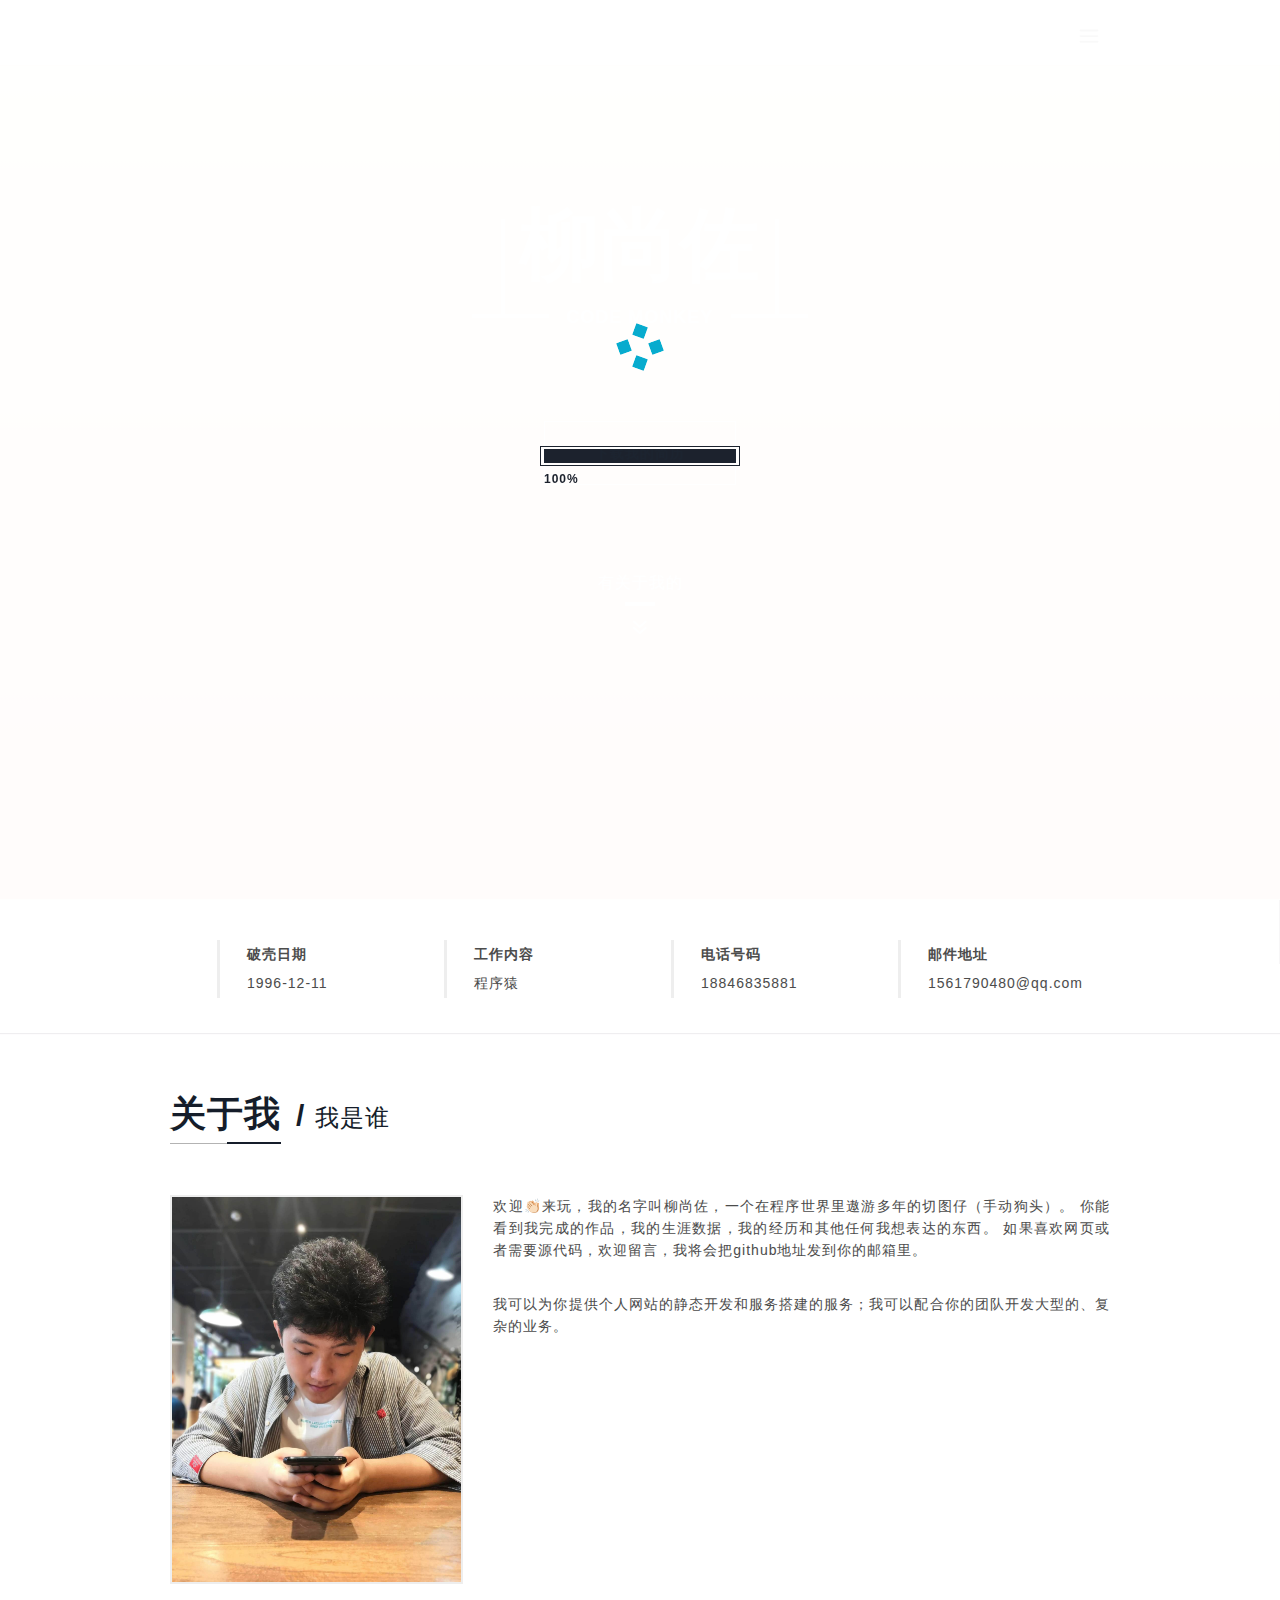
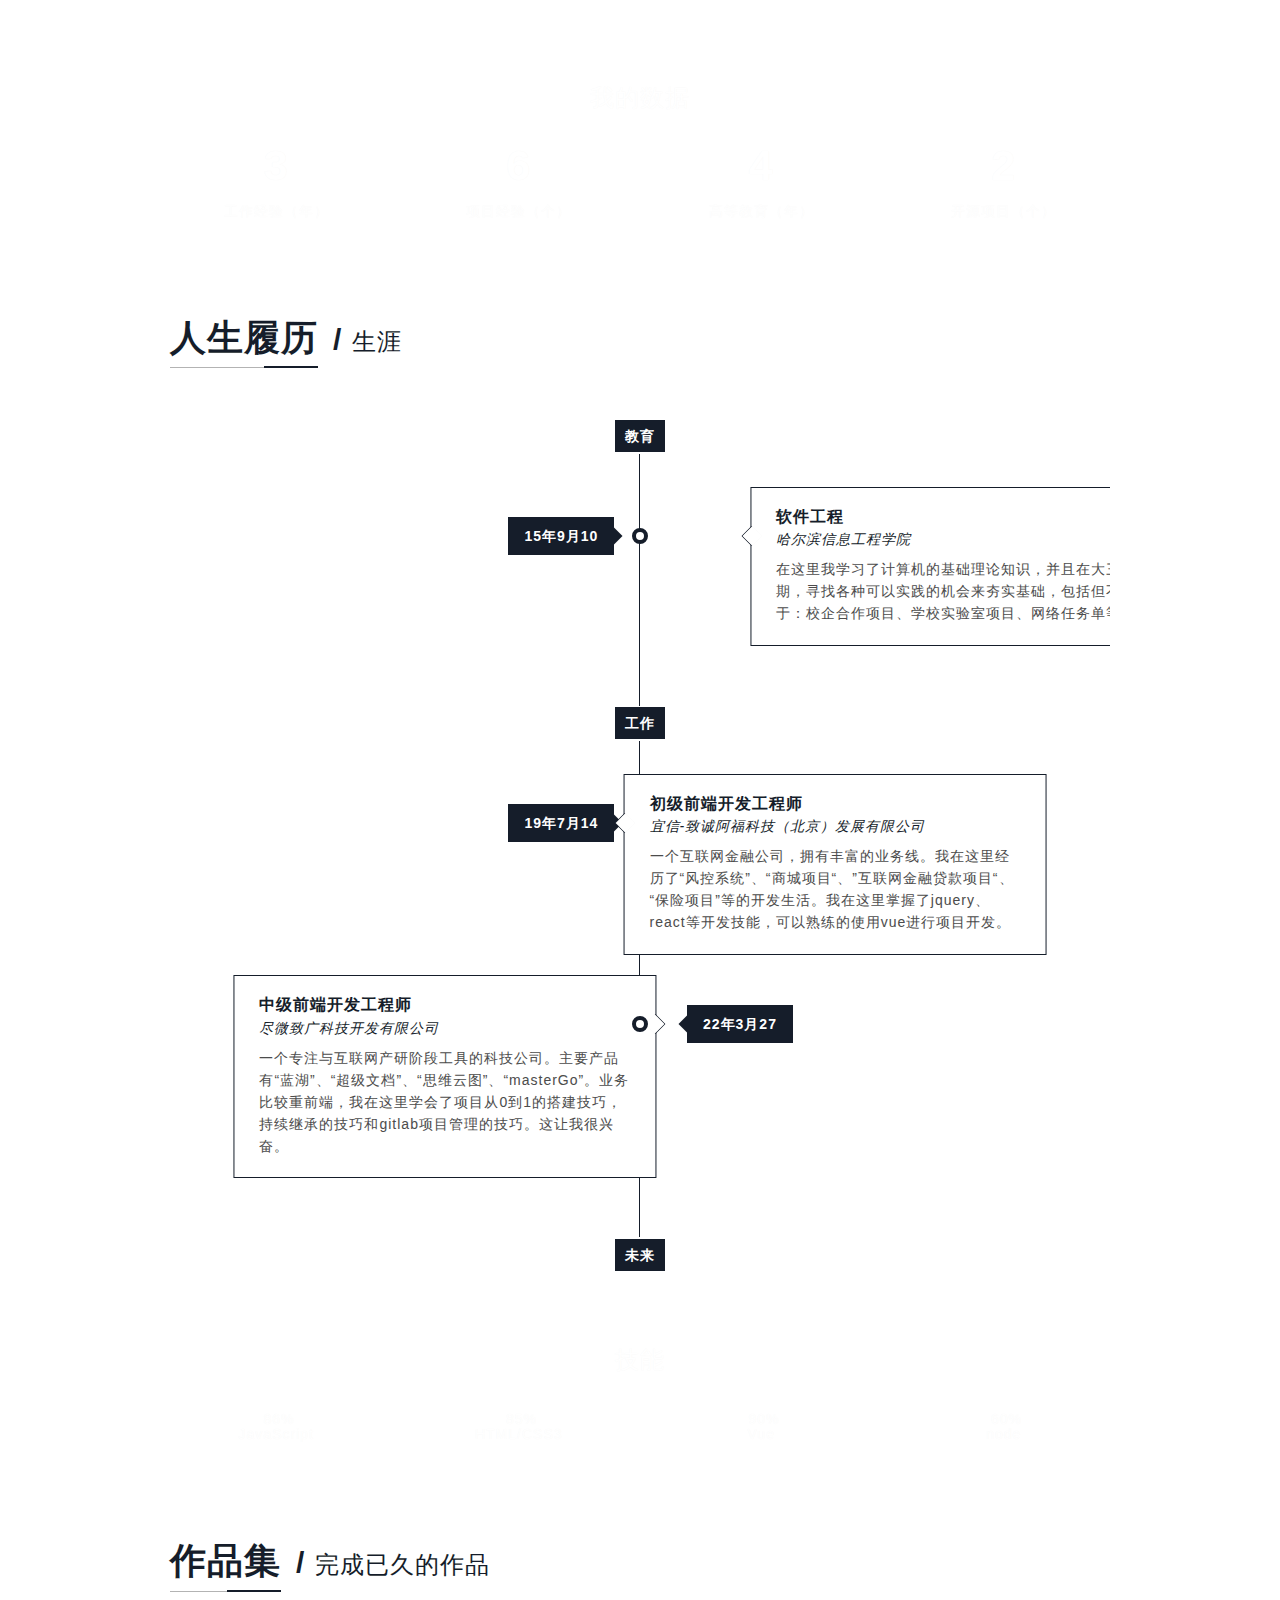
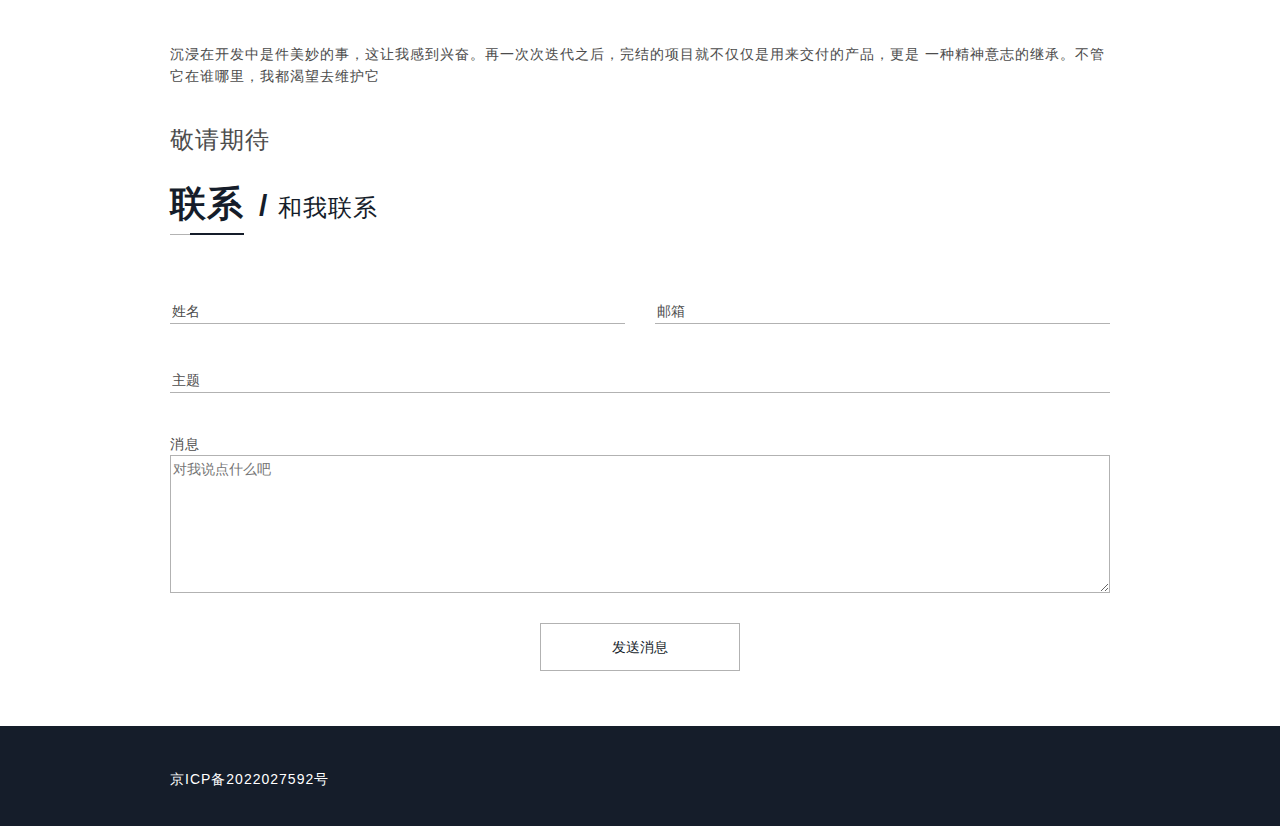
==== commit 717889c2: "edit workflows" ====
--- a/static/index.html
+++ b/static/index.html
@@ -135,11 +135,11 @@
           <h3 class="title">我的数据</h3>
           <div class="row desc">
             <div class="col-md-3 col-sm-3 col-xs-6">
-              <span class="num">3+</span>
+              <span class="num">3</span>
               <span>工作经验（年）</span>
             </div>
             <div class="col-md-3 col-sm-3 col-xs-6">
-              <span class="num">6+</span>
+              <span class="num">6</span>
               <span>项目经验（个）</span>
             </div>
             <div class="col-md-3 col-sm-3 col-xs-6">
